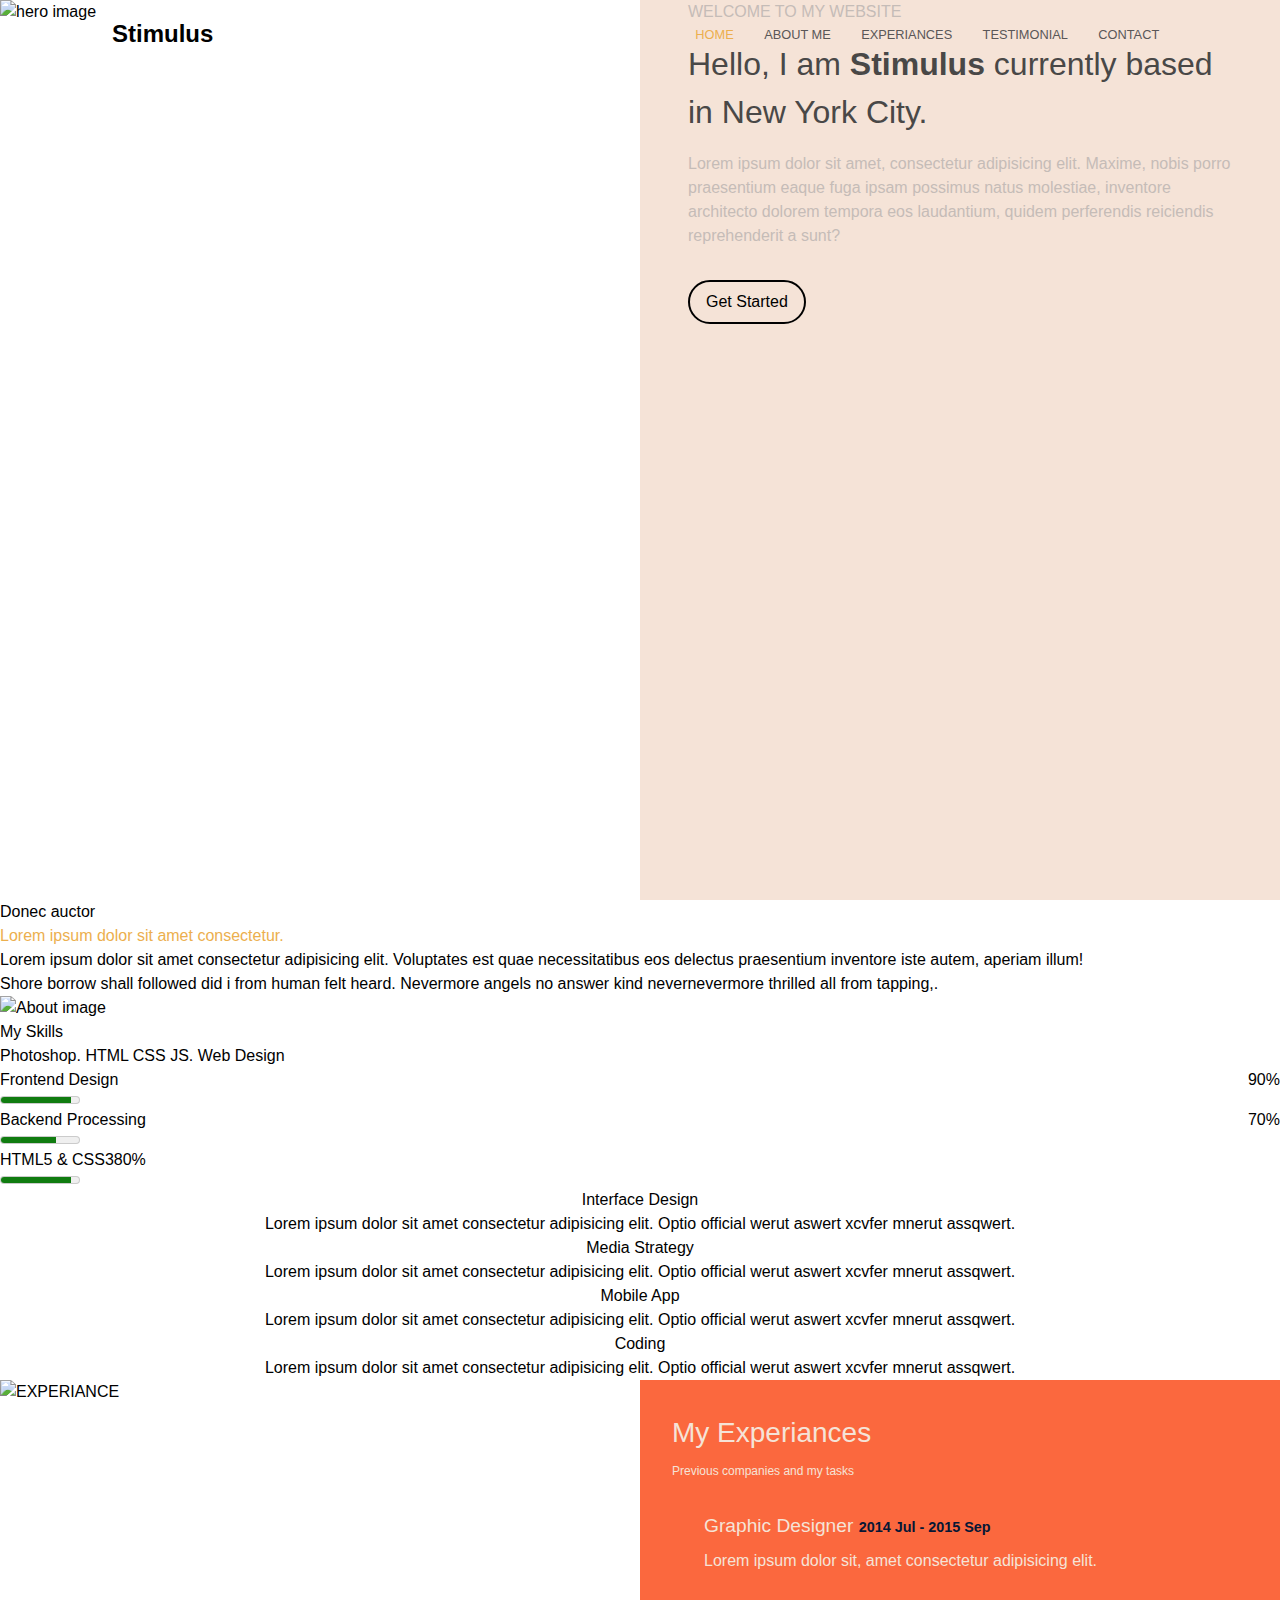
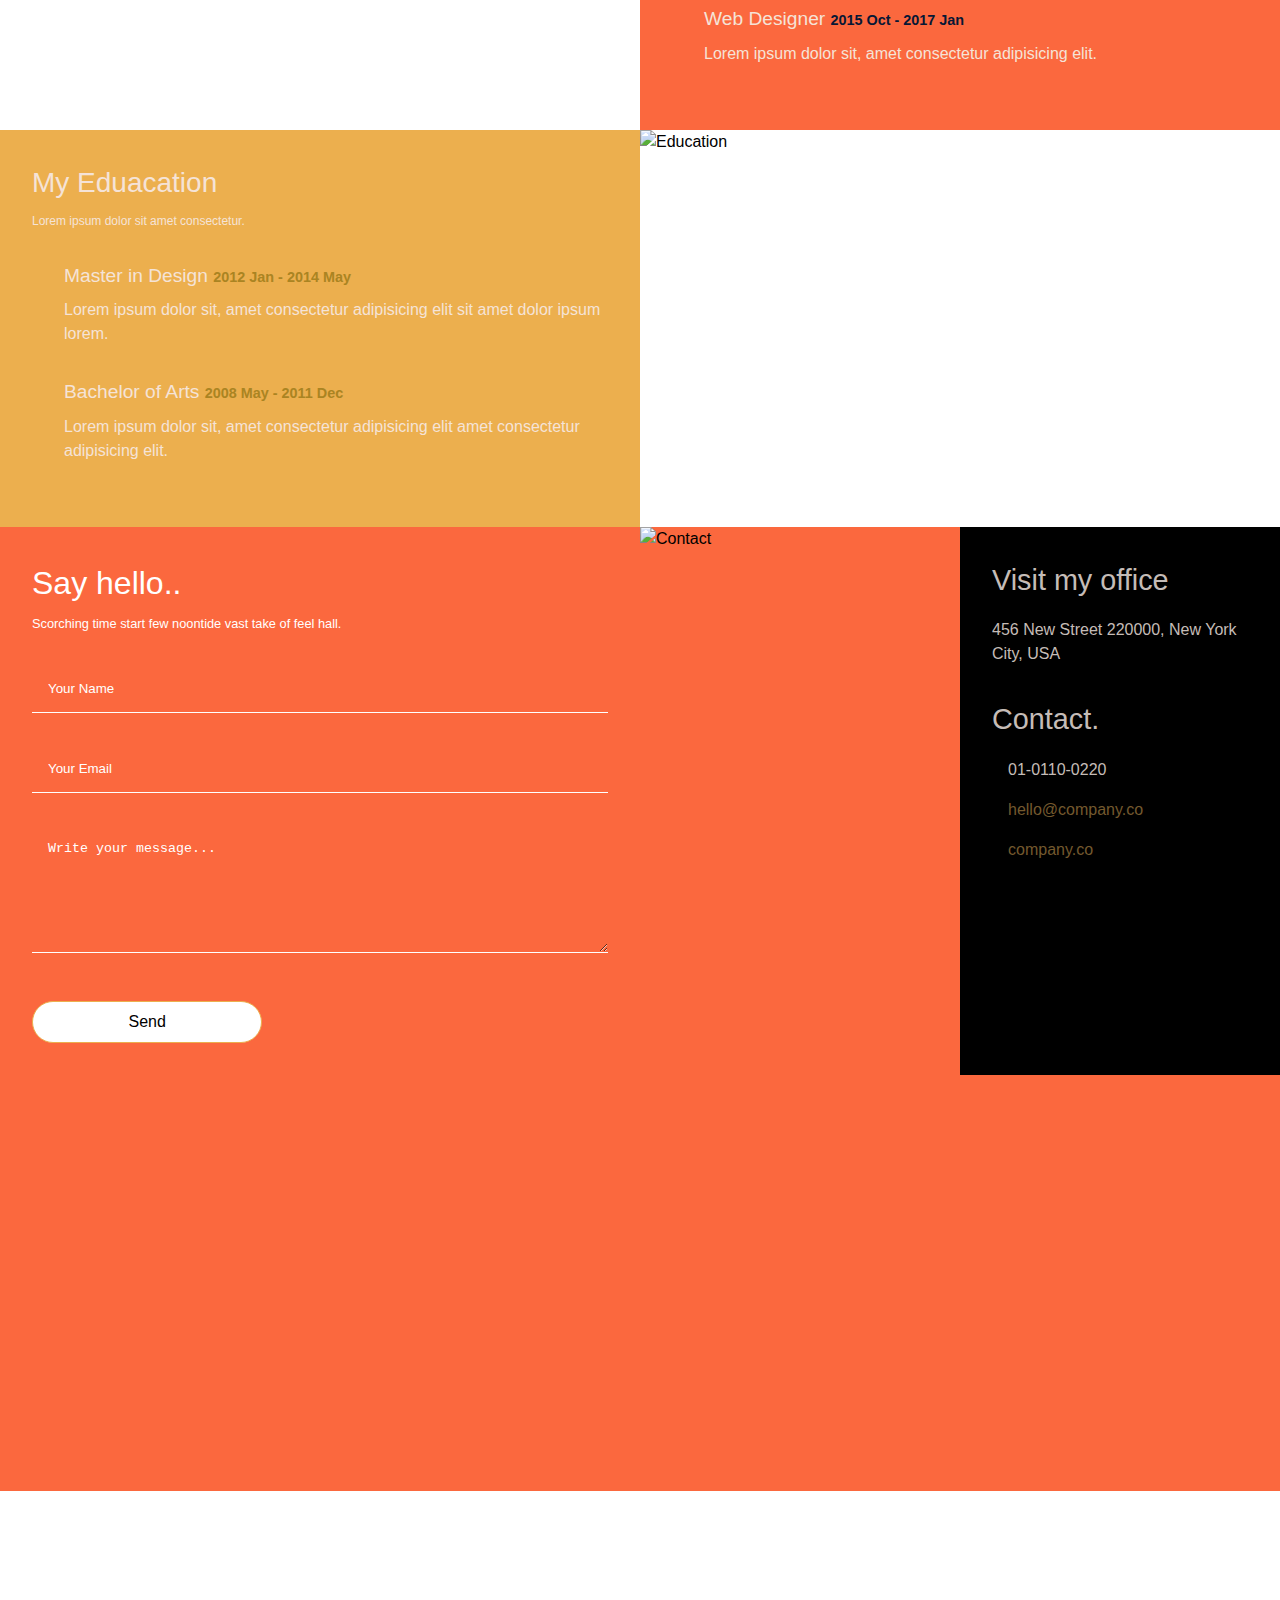
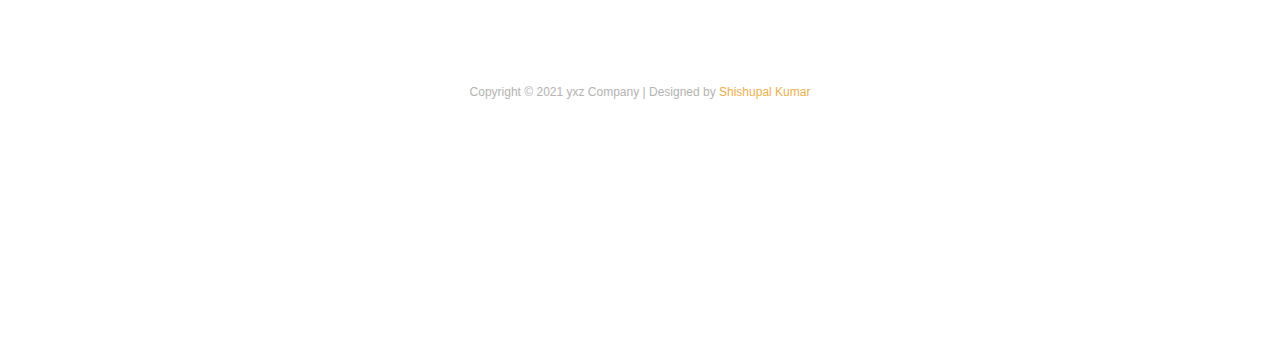
==== block-BHaacx/index.html @ 075b5f1e "Assignment" ====
<!DOCTYPE html>
<html lang="en">
  <head>
    <meta charset="UTF-8" />
    <meta http-equiv="X-UA-Compatible" content="IE=edge" />
    <meta name="viewport" content="width=device-width, initial-scale=1.0" />
    <title>Stimulus - Assignment Level II</title>
    <link rel="stylesheet" href="assets/stylesheets/style.css" />
  </head>

  <body>
    <!-- header part -->
    <header class="header">
      <div class="container nav-bar flex justify-between center">
        <a href="#" class="brand">
          <h2>Stimulus</h2>
        </a>
        <label class="bars" for="toggle">
          <i class="fas fa-bars"></i>
        </label>
        <input type="checkbox" id="toggle" />
        <nav class="nav">
          <ul class="nav-menu flex">
            <li>
              <a id="active" href="./index.html">Home</a>
            </li>
            <li>
              <a href="#">About Me</a>
            </li>
            <li>
              <a href="#">Experiances</a>
            </li>
            <li>
              <a href="#">Testimonial</a>
            </li>
            <li>
              <a href="#">Contact</a>
            </li>
          </ul>
        </nav>
      </div>
    </header>
    <main>
      <!-- hero-section -->
      <section class="hero">
        <div class="heri-img">
          <img src="./assets/media/home-img.jpg" alt="hero image" />
        </div>
        <!-- content-hero -->
        <div class="hero-content flex center align-start flex-column">
          <p>Welcome to my website</p>
          <h1>
            Hello, I am <strong>Stimulus</strong> currently based in New York
            City.
          </h1>
          <p>
            Lorem ipsum dolor sit amet, consectetur adipisicing elit. Maxime,
            nobis porro praesentium eaque fuga ipsam possimus natus molestiae,
            inventore architecto dolorem tempora eos laudantium, quidem
            perferendis reiciendis reprehenderit a sunt?
          </p>
          <a href="#" class="btn btn-primary">Get Started</a>
        </div>
      </section>
      <!-- progress section -->
      <section class="skill-section">
        <div class="skill-description">
          <h3>Donec auctor</h3>
          <p class="red">Lorem ipsum dolor sit amet consectetur.</p>
          <p>
            Lorem ipsum dolor sit amet consectetur adipisicing elit. Voluptates
            est quae necessitatibus eos delectus praesentium inventore iste
            autem, aperiam illum!
          </p>
          <p>
            Shore borrow shall followed did i from human felt heard. Nevermore
            angels no answer kind nevernevermore thrilled all from tapping,.
          </p>
        </div>
        <div class="skills-image">
          <img src="assets/media/about-img.jpg" alt="About image" />
        </div>
        <div class="my-skills">
          <h3>My Skills</h3>
          <p>Photoshop. HTML CSS JS. Web Design</p>
          <div class="skills-percentage-container">
            <div class="flex flex-column skills-percentage">
              <div class="flex justify-between">
                <span>Frontend Design</span>
                <span>90%</span>
              </div>
              <meter min="0" max="100" value="90"></meter>
            </div>
            <div class="flex flex-column skills-percentage">
              <div class="flex justify-between">
                <span>Backend Processing</span>
                <span>70%</span>
              </div>
              <meter min="0" max="100" value="70"></meter>
            </div>
            <div class="flex flex-column skills-percentage">
              <div class="flex justify-bw">
                <span>HTML5 & CSS3</span>
                <span>80%</span>
              </div>
              <meter min="0" max="100" value="90"></meter>
            </div>
          </div>
        </div>
      </section>
      <!-- Feature Section -->
      <!-- <work-ontainer -->
      <section class="feature-container">
        <div class="work work-1 flex flex-column center justify-between">
          <div class="icon-container">
            <i class="fas fa-desktop"></i>
          </div>
          <h4>Interface Design</h4>
          <p>
            Lorem ipsum dolor sit amet consectetur adipisicing elit. Optio
            official werut aswert xcvfer mnerut assqwert.
          </p>
        </div>
        <div class="work work-2 flex flex-column center justify-between">
          <div class="icon-container">
            <i class="fas fa-paper-plane"></i>
          </div>
          <h4>Media Strategy</h4>
          <p>
            Lorem ipsum dolor sit amet consectetur adipisicing elit. Optio
            official werut aswert xcvfer mnerut assqwert.
          </p>
        </div>
        <div class="work work-3 flex flex-column center justify-between">
          <div class="icon-container">
            <i class="fas fa-calendar-alt"></i>
          </div>
          <h4>Mobile App</h4>
          <p>
            Lorem ipsum dolor sit amet consectetur adipisicing elit. Optio
            official werut aswert xcvfer mnerut assqwert.
          </p>
        </div>
        <div class="work work-4 flex flex-column center justify-between">
          <div class="icon-container">
            <i class="fab fa-css3-alt"></i>
          </div>
          <h4>Coding</h4>
          <p>
            Lorem ipsum dolor sit amet consectetur adipisicing elit. Optio
            official werut aswert xcvfer mnerut assqwert.
          </p>
        </div>
      </section>
      <!-- Experience Section -->
      <section class="experience-education">
        <div class="experience-img">
          <img src="assets/media/experience-img.jpg" alt="EXPERIANCE" />
        </div>
        <div class="experience-details flex flex-column">
          <h3>My Experiances</h3>
          <span>Previous companies and my tasks</span>
          <div class="flex center details">
            <i class="fas fa-laptop"></i>
            <div>
              <h4>Graphic Designer <span>2014 Jul - 2015 Sep</span></h4>
              <p>Lorem ipsum dolor sit, amet consectetur adipisicing elit.</p>
            </div>
          </div>
          <div class="flex center details">
            <i class="fas fa-laptop"></i>
            <div>
              <h4>Web Designer <span>2015 Oct - 2017 Jan</span></h4>
              <p>Lorem ipsum dolor sit, amet consectetur adipisicing elit.</p>
            </div>
          </div>
        </div>
        <div class="experience-details education flex flex-column">
          <h3>My Eduacation</h3>
          <span>Lorem ipsum dolor sit amet consectetur.</span>
          <div class="flex center details">
            <i class="fas fa-laptop"></i>
            <div>
              <h4>Master in Design <span>2012 Jan - 2014 May</span></h4>
              <p>
                Lorem ipsum dolor sit, amet consectetur adipisicing elit sit
                amet dolor ipsum lorem.
              </p>
            </div>
          </div>
          <div class="flex center details">
            <i class="fas fa-laptop"></i>
            <div>
              <h4>Bachelor of Arts <span>2008 May - 2011 Dec</span></h4>
              <p>
                Lorem ipsum dolor sit, amet consectetur adipisicing elit amet
                consectetur adipisicing elit.
              </p>
            </div>
          </div>
        </div>
        <div class="experience-img">
          <img src="assets/media/education-img.jpg" alt="Education" />
        </div>
      </section>
      <!-- CONTACT SECTION -->

      <section class="contact-container">
        <div class="say-hello">
          <h3>Say hello..</h3>
          <span>
            Scorching time start few noontide vast take of feel hall.
          </span>
          <form action="#" class="flex flex-column justify-between">
            <input type="text" placeholder="Your Name" />
            <input type="email" placeholder="Your Email" />
            <textarea
              name=""
              id=""
              placeholder="Write your message..."
            ></textarea>
            <a href="#" class="btn btn-secondry">Send</a>
          </form>
        </div>
        <div class="hello-img">
          <img src="assets/media/contact-img.jpg" alt="Contact" />
        </div>
        <div class="office">
          <h4>Visit my office</h4>
          <p>456 New Street 220000, New York City, USA</p>
          <h4>Contact.</h4>
          <ul>
            <li><i class="fas fa-phone"></i> 01-0110-0220</li>
            <li>
              <a href="#">
                <i class="far fa-envelope"></i>
                hello@company.co
              </a>
            </li>
            <li>
              <a href="#">
                <i class="fas fa-globe-asia"></i>
                company.co
              </a>
            </li>
          </ul>
        </div>
        <div class="map-container flex justify-center center">
          <iframe
            src="https://www.google.com/maps/embed?pb=!1m18!1m12!1m3!1d13504.711461632438!2d76.36039842586928!3d32.19943760594047!2m3!1f0!2f0!3f0!3m2!1i1024!2i768!4f13.1!3m3!1m2!1s0x391b522c7cd8b85b%3A0x9d68653444d4c03a!2sRakkar%2C%20Himachal%20Pradesh!5e0!3m2!1sen!2sin!4v1620735170555!5m2!1sen!2sin"
            style="border: 0"
            allowfullscreen=""
            loading="lazy"
          ></iframe>
        </div>
      </section>
    </main>

    <!-- FOOTER -->
    <footer class="footer flex flex-column justify-center center">
      <small>
        Copyright &copy; 2021 yxz Company | Designed by
        <span class="red">Shishupal Kumar</span>
      </small>
      <ul class="flex justify-between">
        <li>
          <a href="#">
            <i class="fab fa-facebook-f"></i>
          </a>
        </li>
        <li>
          <a href="#">
            <i class="fab fa-twitter"></i>
          </a>
        </li>
        <li>
          <a href="#">
            <i class="fab fa-google-plus-g"></i>
          </a>
        </li>
        <li>
          <a href="#">
            <i class="fab fa-dribbble"></i>
          </a>
        </li>
        <li>
          <a href="#">
            <i class="fab fa-linkedin-in"></i>
          </a>
        </li>
      </ul>
    </footer>
  </body>
</html>
---- block-BHaacx/assets/stylesheets/style.css ----
/* http://meyerweb.com/eric/tools/css/reset/ 
   v2.0 | 20110126
   License: none (public domain)
*/
html,
body,
div,
span,
applet,
object,
iframe,
h1,
h2,
h3,
h4,
h5,
h6,
p,
blockquote,
pre,
a,
abbr,
acronym,
address,
big,
cite,
code,
del,
dfn,
em,
img,
ins,
kbd,
q,
s,
samp,
small,
strike,
strong,
sub,
sup,
tt,
var,
b,
u,
i,
center,
dl,
dt,
dd,
ol,
ul,
li,
fieldset,
form,
label,
legend,
table,
caption,
tbody,
tfoot,
thead,
tr,
th,
td,
article,
aside,
canvas,
details,
embed,
figure,
figcaption,
footer,
header,
hgroup,
menu,
nav,
output,
ruby,
section,
summary,
time,
mark,
audio,
video {
  margin: 0;
  padding: 0;
  border: 0;
  font-size: 100%;
  font: inherit;
  vertical-align: baseline;
}

/* HTML5 display-role reset for older browsers */
article,
aside,
details,
figcaption,
figure,
footer,
header,
hgroup,
menu,
nav,
section {
  display: block;
}

body {
  line-height: 1;
}

ol,
ul {
  list-style: none;
}

blockquote,
q {
  quotes: none;
}

blockquote:before,
blockquote:after,
q:before,
q:after {
  content: "";
  content: none;
}

table {
  border-collapse: collapse;
  border-spacing: 0;
}

html {
  font-size: 16px;
}

body {
  font-family: "Archivo", sans-serif;
  line-height: 1.5;
}

*,
*::before,
*::after {
  -webkit-box-sizing: border-box;
          box-sizing: border-box;
  margin: 0;
  padding: 0;
}

/* CONTAINER */
.container {
  max-width: 70rem;
  padding: 0 2rem;
  margin: 0 auto;
  width: 100%;
}

a {
  text-decoration: none;
}

a:hover {
  -webkit-transform: scale(1.2);
          transform: scale(1.2);
}

.flex {
  display: -webkit-box;
  display: -ms-flexbox;
  display: flex;
}

.justify-between {
  -webkit-box-pack: justify;
      -ms-flex-pack: justify;
          justify-content: space-between;
}

.justify-center {
  -webkit-box-pack: center;
      -ms-flex-pack: center;
          justify-content: center;
}

.center {
  -webkit-box-align: center;
      -ms-flex-align: center;
          align-items: center;
}

.align-stretch {
  -ms-flex-item-align: stretch;
      -ms-grid-row-align: stretch;
      align-self: stretch;
}

.align-start {
  -webkit-box-align: start;
      -ms-flex-align: start;
          align-items: flex-start;
}

.wrap {
  -ms-flex-wrap: wrap;
      flex-wrap: wrap;
}

.flex-column {
  -webkit-box-orient: vertical;
  -webkit-box-direction: normal;
      -ms-flex-direction: column;
          flex-direction: column;
}

.btn {
  display: inline-block;
  padding: 0.5rem 1rem;
  border: 1px solid #ecaf4e;
}

.btn:hover {
  background: #ecaf4e;
}

.btn-primary {
  border: 2px solid #000;
  border-radius: 30px;
  background-color: none;
  color: #000;
  padding: 0.5rem 1rem;
}

.btn-secondry {
  border-radius: 30px;
  padding: 0.5rem 1rem;
  color: #ecaf4e;
  margin-top: 1rem;
}

.red {
  color: #ecaf4e;
}

img {
  width: 100%;
  display: block;
  height: 100%;
  -o-object-fit: cover;
     object-fit: cover;
}

#active {
  padding: 0.55rem;
  color: #ecaf4e;
  display: inline-block;
}

#active:hover {
  color: #fff;
}

/* HEADER */
.header {
  padding-top: 1rem;
  padding-bottom: 1rem;
  position: absolute;
  width: 100%;
}

.brand h2 {
  font-size: 1.5rem;
  color: #000;
  font-weight: 700;
}

.nav-menu li {
  margin-left: 0.8rem;
  font-size: 0.9rem;
  font-weight: 500;
}

.nav-menu li a {
  color: #5a5757;
  font-weight: 300;
  font-size: 0.8rem;
  padding: 0.55rem;
  display: inline-block;
  text-transform: uppercase;
}

.nav-menu li a:hover {
  color: #323a3a;
  background: #ecaf4e;
  color: #fff;
}

#toggle,
.bars {
  display: none;
}

.hero {
  display: -ms-grid;
  display: grid;
  -ms-grid-columns: (1fr)[2];
      grid-template-columns: repeat(2, 1fr);
}

.hero .hero-content {
  height: 100vh;
  background: #f5e3d7;
  padding-left: 3rem;
  padding-right: 3rem;
}

.hero .hero-content p {
  color: #c5bcb7;
  padding-bottom: 1rem;
}

.hero .hero-content p:first-child {
  text-transform: uppercase;
}

.hero .hero-content h1 {
  font-size: 2rem;
  font-weight: 300;
  padding-bottom: 1rem;
  color: #494847;
}

.hero .hero-content h1 strong {
  font-weight: 700;
}

.hero .hero-content .btn {
  margin-top: 1rem;
}

.skills-container {
  display: -ms-grid;
  display: grid;
  -ms-grid-columns: 2fr (1fr)[2];
      grid-template-columns: 2fr repeat(2, 1fr);
}

.skills-container .skill-description {
  padding-left: 3rem;
  padding-top: 1rem;
}

.skills-container .skill-description h3 {
  font-size: 1.5rem;
  color: #323a3a;
  padding-bottom: 0.5rem;
}

.skills-container .skill-description p {
  padding-bottom: 1rem;
  color: #c5bcb7;
}

.skills-container .skill-description p:first-of-type {
  font-size: 0.75rem;
  padding-bottom: 2rem;
  color: #ecaf4e;
}

.skills-container .skill-description p:last-of-type {
  padding-bottom: 2rem;
}

.skills-container .skills-image-container {
  padding-left: 0;
}

.skills-container .my-skills {
  background: #ecaf4e;
  padding-left: 2rem;
  padding-top: 1rem;
  padding-right: 1rem;
}

.skills-container .my-skills h3 {
  font-size: 1.5rem;
  color: #fff;
}

.skills-container .my-skills p {
  color: #fff;
}

.skills-container .my-skills p:first-of-type {
  font-size: 0.9rem;
}

.skills-container .skills-percentage div {
  padding-top: 1rem;
  padding-bottom: 0.5rem;
  color: #fff;
}

.skills-container .skills-percentage div span:first-child {
  color: #000;
}

.skills-container .skills-percentage meter {
  -moz-appearance: none;
  width: 100%;
  height: 10px;
  border: 1px solid #ccc;
  border-radius: 3px;
}

.skills-container .skills-percentage meter::-webkit-meter-bar {
  -webkit-box-shadow: 0 5px 5px -5px #999 inset;
          box-shadow: 0 5px 5px -5px #999 inset;
  background: #fff;
  background-size: 100% 100%;
}

.skills-container .skills-percentage meter::-webkit-meter-optimum-value {
  -webkit-box-shadow: 0 5px 5px -5px #999 inset;
          box-shadow: 0 5px 5px -5px #999 inset;
  background: #1a1710;
  background-size: 100% 100%;
}

.works-container {
  display: -ms-grid;
  display: grid;
  -ms-grid-columns: (1fr)[4];
      grid-template-columns: repeat(4, 1fr);
}

.works-container .work {
  padding: 2rem;
}

.works-container .work .icon-container {
  padding-bottom: 1rem;
}

.works-container .work .icon-container i {
  font-size: 3rem;
  color: #fff;
}

.works-container .work h4 {
  font-size: 1.2rem;
  color: #fff;
  padding-bottom: 2rem;
}

.works-container .work p {
  text-align: center;
  color: #fff;
}

.works-container .work1 {
  background: #ecaf4e;
}

.works-container .work2 {
  background: #fb683e;
}

.works-container .work3 {
  background: #161616;
}

.works-container .work4 {
  background: #fff;
}

.works-container .work4 .icon-container i {
  color: black;
}

.works-container .work4 h4 {
  color: #000;
}

.works-container .work4 p {
  color: #000;
}

.experience-education {
  display: -ms-grid;
  display: grid;
  -ms-grid-columns: (1fr)[2];
      grid-template-columns: repeat(2, 1fr);
}

.experience-education .experience-details {
  padding: 2rem;
  background: #fb683e;
  color: #f5e3d7;
}

.experience-education .experience-details h3 {
  font-size: 1.75rem;
  padding-bottom: 0.5rem;
}

.experience-education .experience-details h3 + span {
  font-size: 0.75rem;
  padding-bottom: 2rem;
}

.experience-education .experience-details .details {
  padding-bottom: 2rem;
}

.experience-education .experience-details .details i {
  font-size: 2rem;
  padding-right: 2rem;
}

.experience-education .experience-details h4 {
  font-size: 1.2rem;
  padding-bottom: 0.5rem;
}

.experience-education .experience-details h4 span {
  font-size: 0.9rem;
  font-weight: 700;
  color: #061735;
}

.experience-education .experience-details h4 p {
  font-size: 0.8rem;
}

.experience-education .education {
  background: #ecaf4e;
}

.experience-education .education h4 span {
  color: #aa8422;
}

.contact-container {
  display: -ms-grid;
  display: grid;
  -ms-grid-columns: 2fr (1fr)[2];
      grid-template-columns: 2fr repeat(2, 1fr);
  background: #fb683e;
}

.contact-container .say-hello {
  padding: 2rem;
  color: #fff;
}

.contact-container .say-hello h3 {
  font-size: 2rem;
  padding-bottom: 0.25rem;
}

.contact-container .say-hello span {
  font-size: 0.8rem;
  display: inline-block;
  padding-bottom: 2rem;
}

.contact-container .say-hello input,
.contact-container .say-hello textarea {
  margin-bottom: 2rem;
  background: none;
  padding: 1rem;
  border: none;
  border-bottom: 1px solid #fff;
  outline: none;
}

.contact-container .say-hello textarea {
  height: 8rem;
}

.contact-container .say-hello ::-webkit-input-placeholder {
  color: #fff;
}

.contact-container .say-hello :-ms-input-placeholder {
  color: #fff;
}

.contact-container .say-hello ::-ms-input-placeholder {
  color: #fff;
}

.contact-container .say-hello ::placeholder {
  color: #fff;
}

.contact-container .say-hello .btn-secondry {
  width: 40%;
  text-align: center;
  background: #fff;
  color: black;
}

.office {
  padding: 2rem;
  background: black;
  color: #c5bcb7;
}

.office h4 {
  font-size: 1.8rem;
  padding-bottom: 1rem;
  font-weight: 100;
}

.office p {
  padding-bottom: 2rem;
}

.office ul li {
  padding-bottom: 1rem;
}

.office ul li i {
  padding-right: 1rem;
}

.office ul li a {
  color: #74592e;
}

.office ul li a i {
  color: #c5bcb7;
  padding-right: 1rem;
}

.map-container {
  grid-column: 1 / -1;
  padding-top: 3rem;
  padding-bottom: 3rem;
}

.map-container iframe {
  width: 45rem;
  height: 20rem;
}

.footer {
  height: 50vh;
}

.footer small {
  font-size: 0.75rem;
  color: #b4b3b2;
  padding-bottom: 3rem;
}

.footer ul {
  width: 30%;
}

.footer ul a {
  color: #b4b3b2;
}

@media screen and (max-width: 1024px) {
  html {
    font-size: 14px;
  }
  .container {
    max-width: 992px;
  }
  .sub-menu {
    width: 7rem;
    left: 40%;
  }
}

/* MEDIA QUERY FOR  MEDIUM SCREENS */
@media screen and (max-width: 768px) {
  html {
    font-size: 12px;
  }
  .container {
    max-width: 720px;
  }
  /* NAVBAR */
  .nav_bar {
    position: fixed;
    height: 5rem;
    background-color: #fff;
    -webkit-box-shadow: 0 6px 4px #c9c6c6;
            box-shadow: 0 6px 4px #c9c6c6;
    top: 0;
    z-index: 100;
  }
  .nav {
    display: none;
    position: fixed;
    top: 0;
    left: 0;
    right: 0;
    bottom: 0;
    height: 100vh;
    background-color: rgba(0, 0, 0, 0.5);
    padding-top: 13rem;
    z-index: 9;
  }
  .nav-menu li a {
    font-size: 1.2rem;
    color: #fff;
  }
  .nav-menu li a:hover {
    color: #323a3a;
  }
  .brand,
  .bars {
    position: fixed;
    top: 1rem;
    z-index: 99;
  }
  .brand {
    left: 2rem;
  }
  .bars {
    right: 2rem;
    color: #323a3a;
  }
  .nav-menu li {
    margin: 0.3rem 0;
  }
  #toggle:checked ~ .nav {
    display: inline-block;
  }
  .bars {
    font-size: 2rem;
    color: #323a3a;
    display: inline-block;
  }
  .nav-menu {
    display: -webkit-box;
    display: -ms-flexbox;
    display: flex;
    -webkit-box-orient: vertical;
    -webkit-box-direction: normal;
        -ms-flex-direction: column;
            flex-direction: column;
    -webkit-box-align: center;
        -ms-flex-align: center;
            align-items: center;
    -webkit-box-pack: center;
        -ms-flex-pack: center;
            justify-content: center;
  }
  /* GENARAL */
  .hero {
    margin-top: 5.5rem;
    -ms-grid-columns: 1fr;
        grid-template-columns: 1fr;
  }
  .skills-container {
    -ms-grid-columns: 1fr;
        grid-template-columns: 1fr;
  }
  .works-container {
    -ms-grid-columns: 1fr;
        grid-template-columns: 1fr;
  }
  .experience-education {
    -ms-grid-columns: 1fr;
        grid-template-columns: 1fr;
  }
  .contact-container {
    -ms-grid-columns: 1fr;
        grid-template-columns: 1fr;
  }
  .map-container iframe {
    width: 21rem;
    height: 25rem;
  }
}
/*# sourceMappingURL=style.css.map */
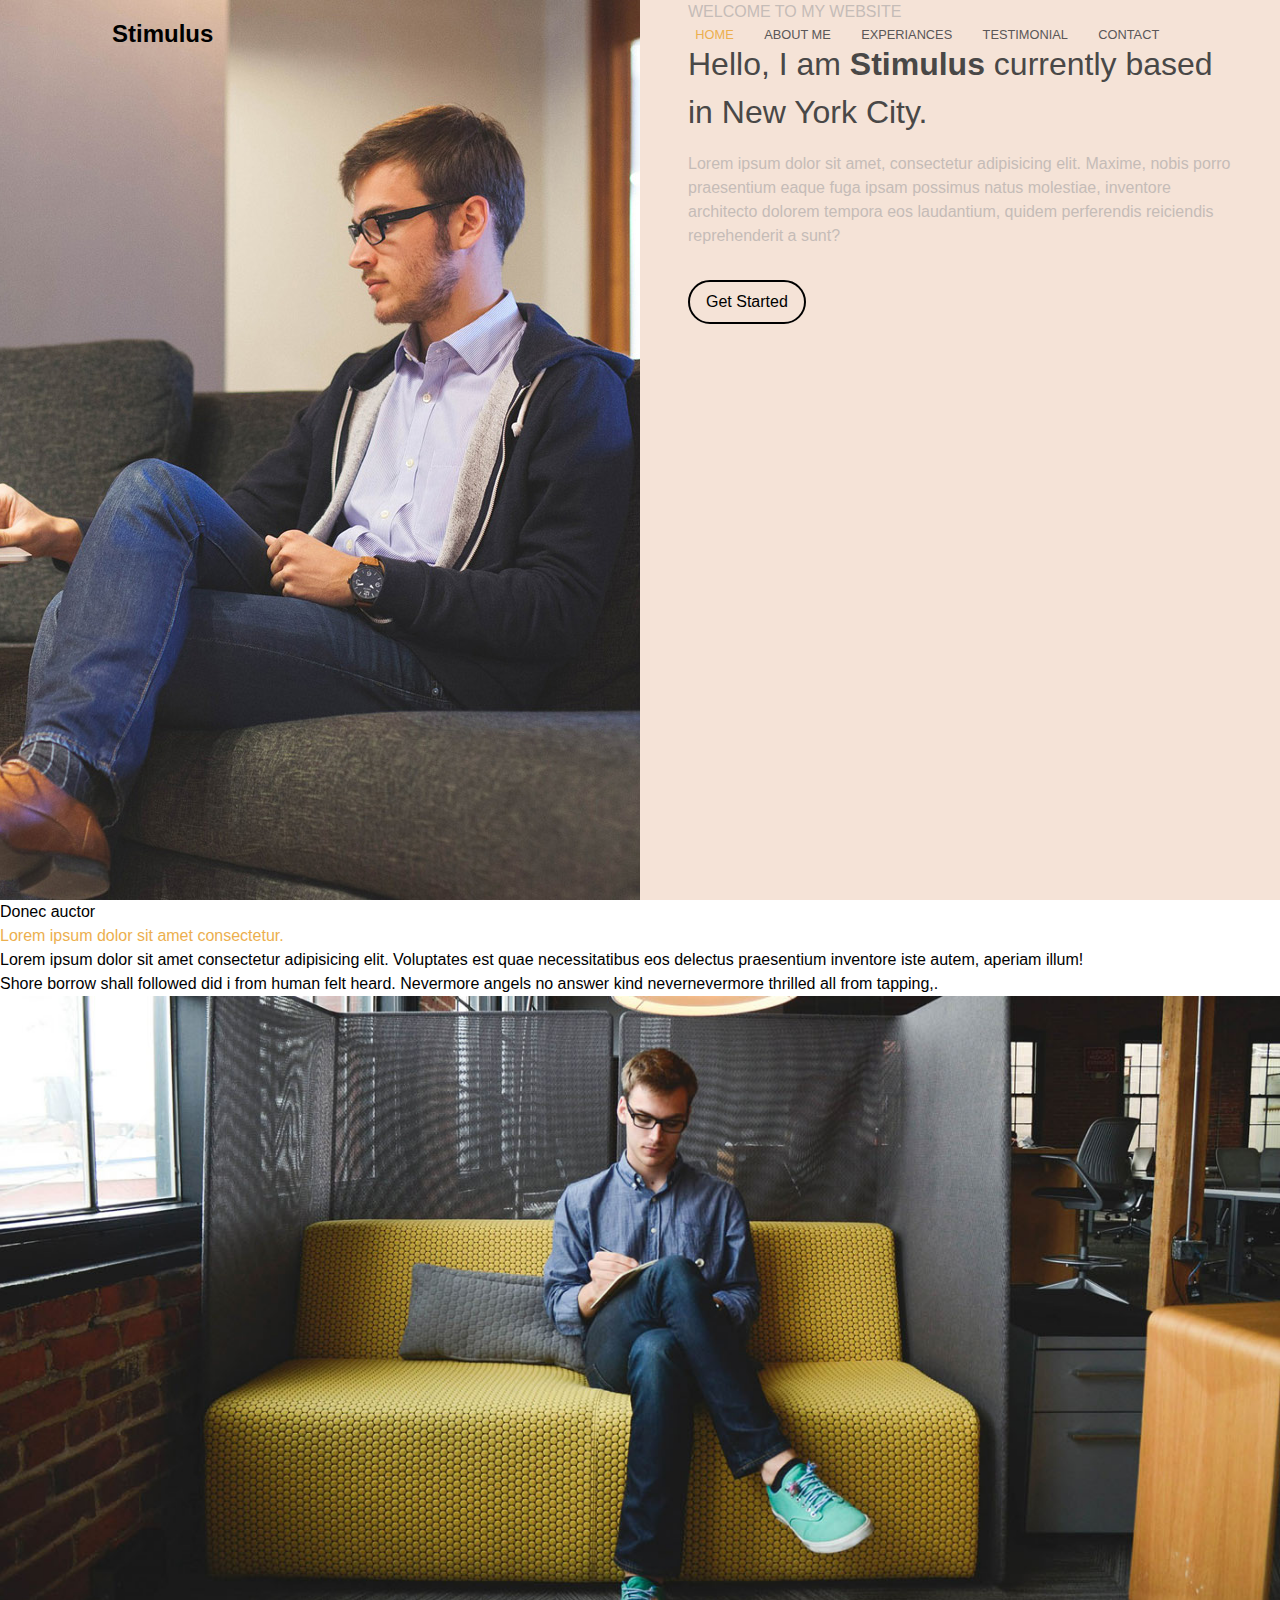
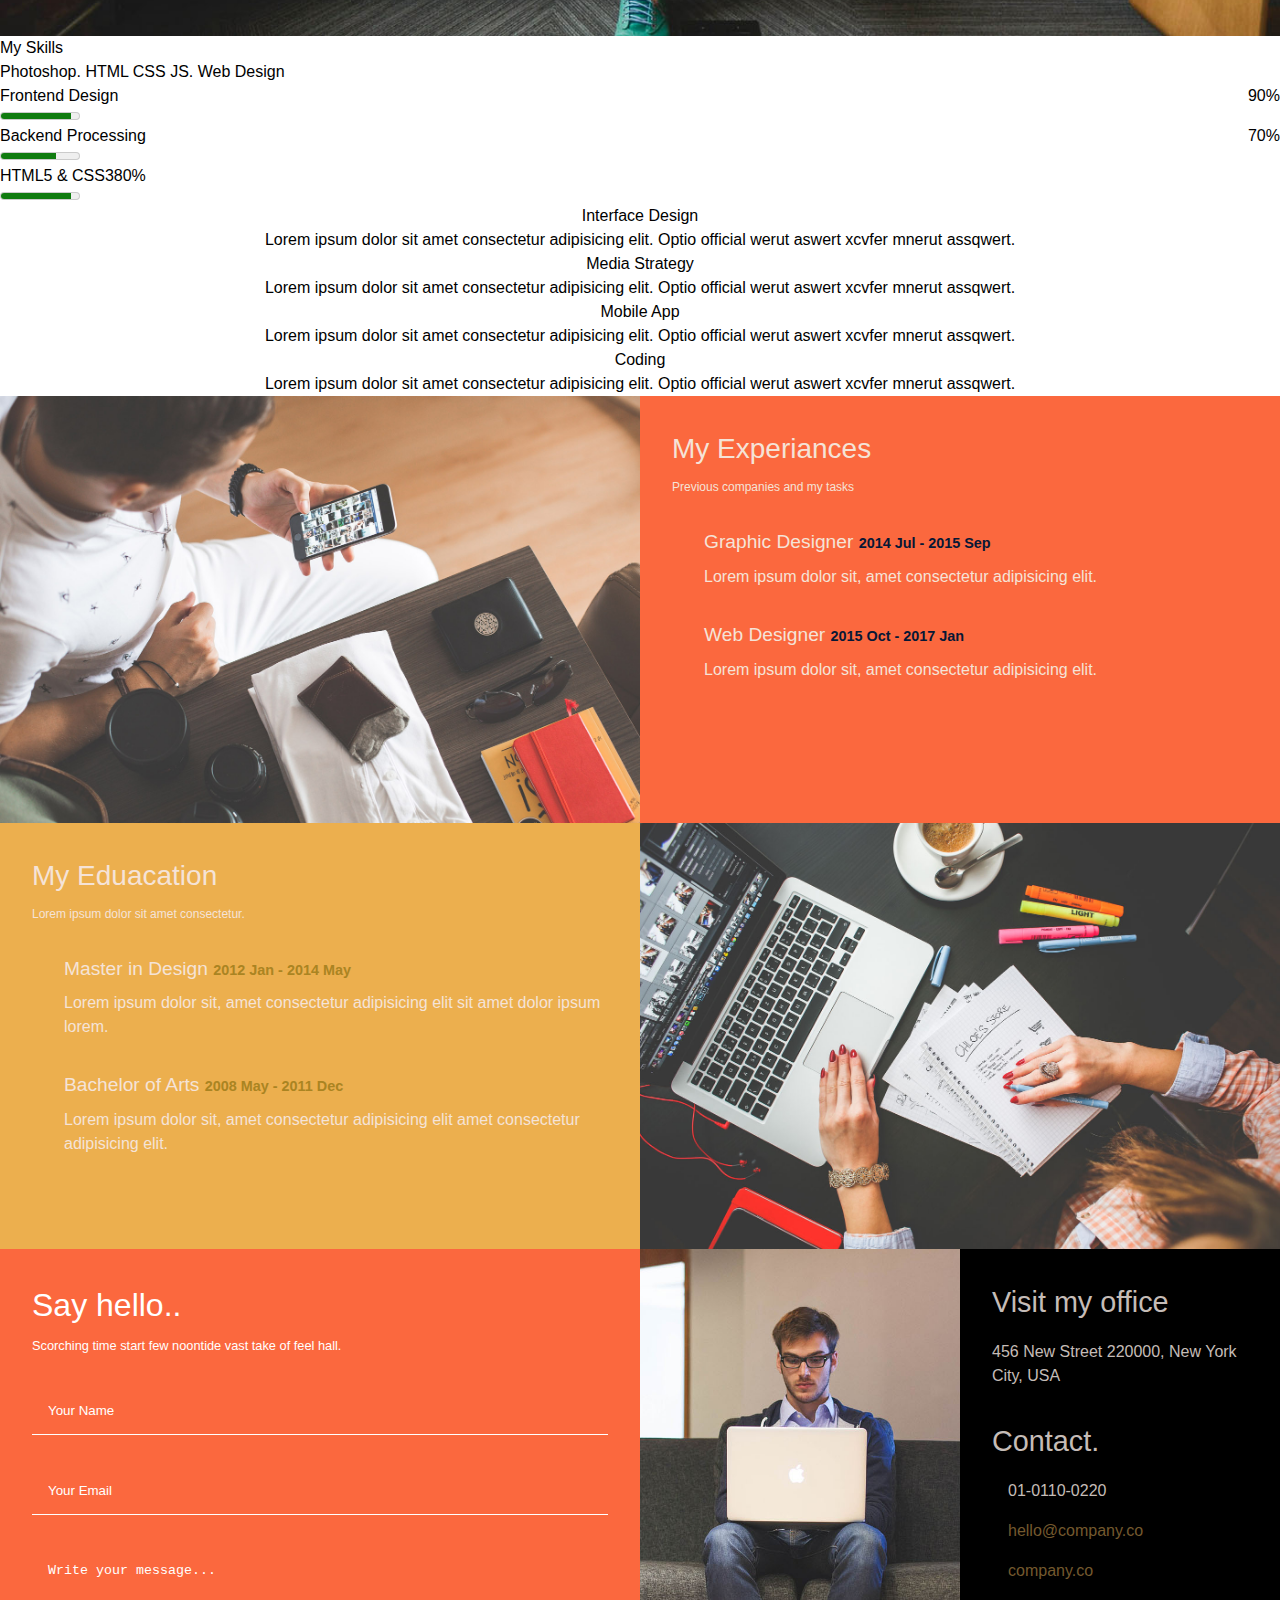
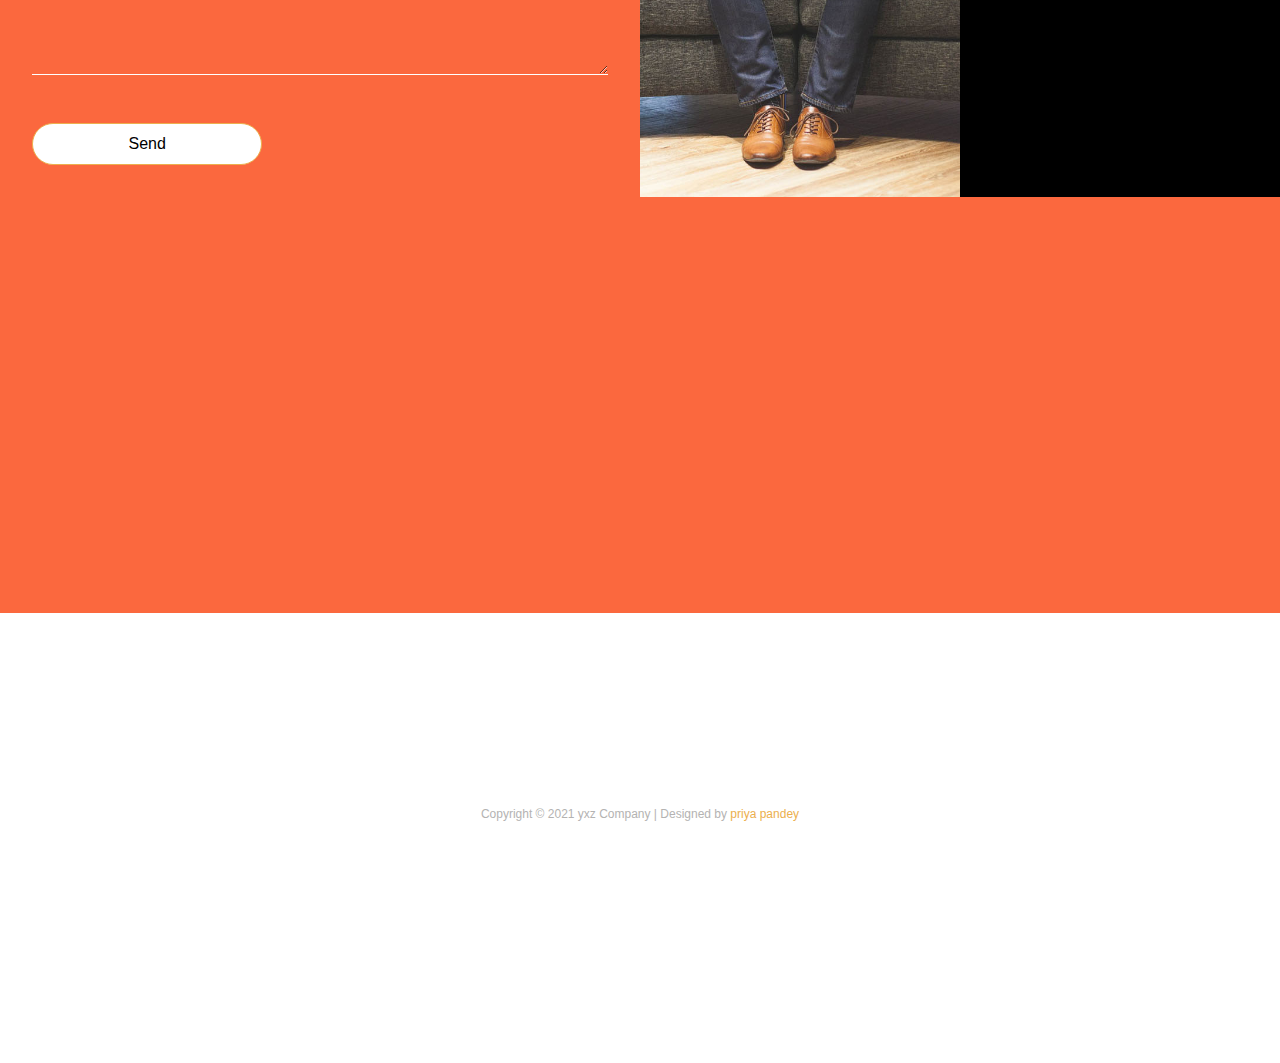
==== commit 7b9c6702: "Assignment" ====
--- a/block-BHaacx/index.html
+++ b/block-BHaacx/index.html
@@ -247,10 +247,12 @@
         </div>
         <div class="map-container flex justify-center center">
           <iframe
-            src="https://www.google.com/maps/embed?pb=!1m18!1m12!1m3!1d13504.711461632438!2d76.36039842586928!3d32.19943760594047!2m3!1f0!2f0!3f0!3m2!1i1024!2i768!4f13.1!3m3!1m2!1s0x391b522c7cd8b85b%3A0x9d68653444d4c03a!2sRakkar%2C%20Himachal%20Pradesh!5e0!3m2!1sen!2sin!4v1620735170555!5m2!1sen!2sin"
+            src="https://www.google.com/maps/d/embed?mid=1dQ2M1ss9iHX0mvxUtI6r63Karz0"
             style="border: 0"
             allowfullscreen=""
             loading="lazy"
+            width="640"
+            height="480"
           ></iframe>
         </div>
       </section>
@@ -260,7 +262,7 @@
     <footer class="footer flex flex-column justify-center center">
       <small>
         Copyright &copy; 2021 yxz Company | Designed by
-        <span class="red">Shishupal Kumar</span>
+        <span class="red">priya pandey</span>
       </small>
       <ul class="flex justify-between">
         <li>
